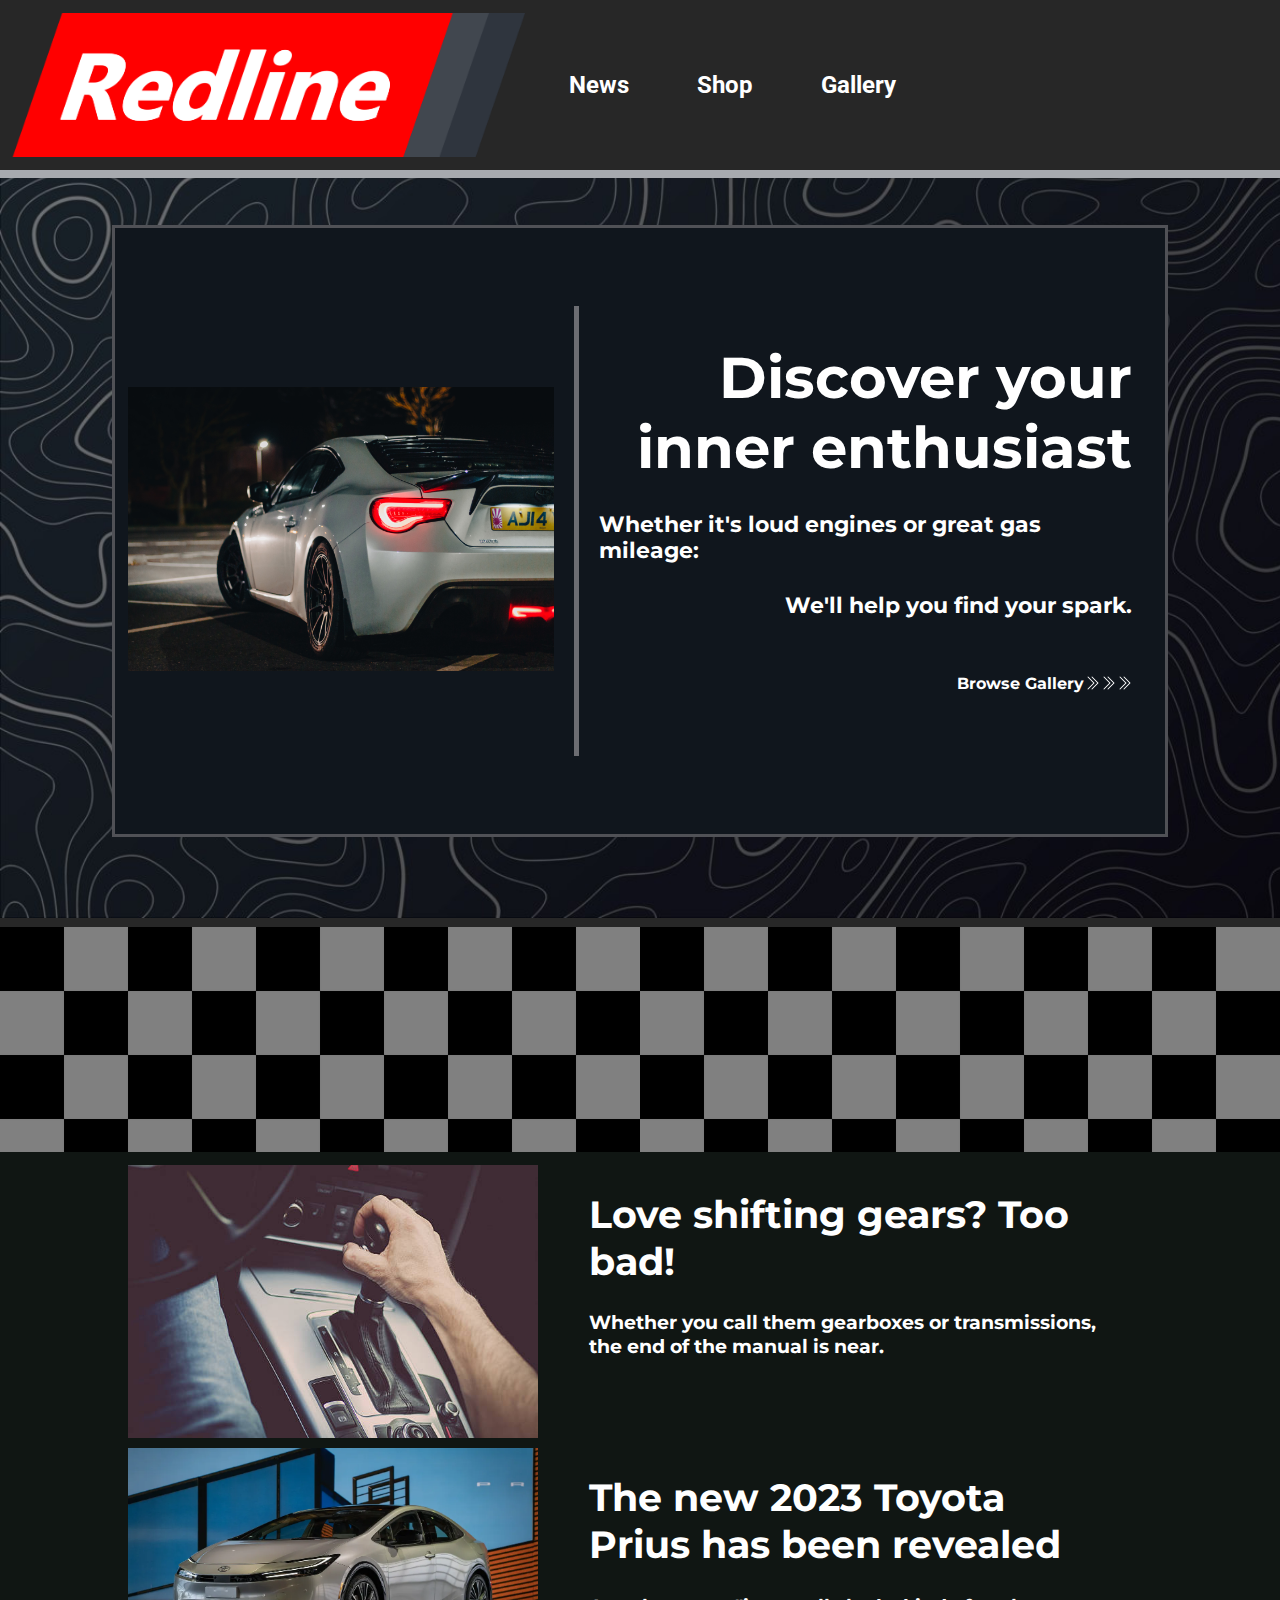
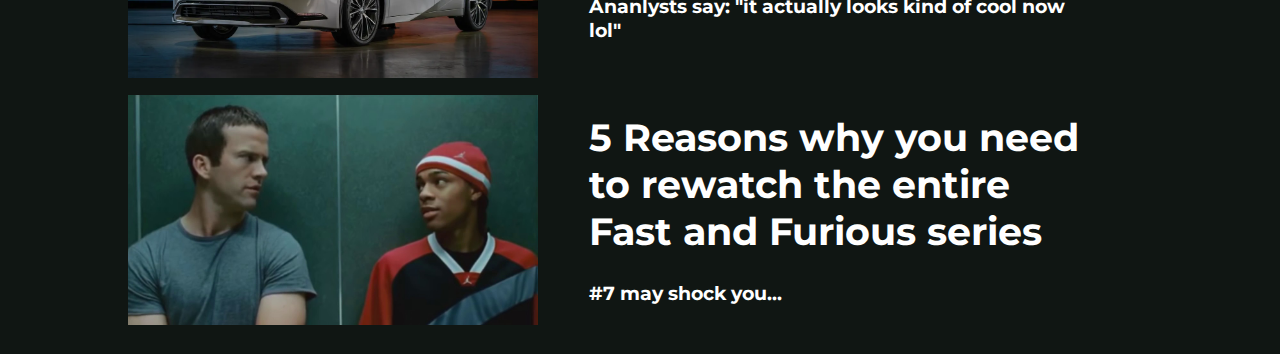
==== index.html @ ffc61d94 "fixing folder nonsense" ====
<!DOCTYPE HTML>
<html lang="en">
  
<head>

  <meta charset="utf-8">
  <meta name="viewport" content="width=device-width,
        initial-scale-1">
  <title>Redline - News, Parts, Accessories, and Culture</title>
  <link rel="stylesheet" href="css/index-styles.css">
  <link rel="stylesheet" href="css/news-styles.css">
  <link rel="stylesheet" href="https://fonts.googleapis.com/css?family=Montserrat">
  <link rel="stylesheet" href="https://fonts.googleapis.com/css?family=Roboto">
  <link rel="icon" type="image/x-icon" href="../WashingtonCAFinal/images/turbo.ico">

</head>

<body class="body">
    
<header class="nav">

  

    <a class="nav-logo-container" href="index.html">
      <img class="nav-logo" src="../WashingtonCAFinal/images/logo2.png" href="index.html" alt="logo">
      <img class="nav-logo-alt" src="../WashingtonCAFinal/images/logo_long.png" alt="logo">
    </a>
    <div class="links">
      <a class="nav-text" href="#news-section">News</a>
      <a class="nav-text" href="shop.html">Shop</a> 
      <a class="nav-text" href="gallery.html">Gallery</a> 
    </div>
    

</header>

<main class="main">

  <div class="nav-bar-behind"></div>


  <div class="content">
    <div class="content-main">
      <div class="content-main-image-container">
        <img class="content-main-image" src="../WashingtonCAFinal/images/home/rear.jpg" alt="rear view of sports car">
      </div>

      <div class="spacer"></div>

      <section class="content-main-text-container">
        
          <h1 class="content-main-text">Discover your inner enthusiast</h1>
        
        
          <div class="content-main-text2">
            <h4 >Whether it's loud engines or great gas mileage: </h4>
          <h4 style="text-align: right;">We'll help you find your spark.</h4>
          </div>
          
        
        
          <a href="gallery.html" class="content-main-text3">
            <h5 class="a">Browse Gallery</h5>
            <img class="browse b" src="../WashingtonCAFinal/images/home/chevron-double-right.svg" alt="arrow">
            <img class="browse b" src="../WashingtonCAFinal/images/home/chevron-double-right.svg" alt="arrow">
            <img class="browse b" src="../WashingtonCAFinal/images/home/chevron-double-right.svg" alt="arrow">
          </a>
        
        </section>
    </div>
  </div>

</main>

<div class=" chequered" id="news-section"></div>

<main class="news">
  <div class="news-content">
    <div class="item">
      <img class="item-image" src="../WashingtonCAFinal/images/news/gear.jpg" alt="Dashboard Gauges">
      <section class="item-info">
        <h1>Love shifting gears? Too bad!</h1>
        <h4>Whether you call them gearboxes or transmissions, the end of the manual is near.</h4>
      </section>
    </div>  

    <div class="item">
      <img class="item-image" src="../WashingtonCAFinal/images/news/prius.webp" alt="Turbocharger">
      <section class="item-info">
        <h1>The new 2023 Toyota Prius has been revealed</h1>
        <h4>Ananlysts say: "it actually looks kind of cool now lol"</h4>
      </section>
    </div>

    <div class="item">
      <img class="item-image" src="../WashingtonCAFinal/images/news/donkey_kong.jpg" alt="Infotainment screen">
      <section class="item-info">
        <h1>5 Reasons why you need to rewatch the entire Fast and Furious series</h1>
        <h4>#7 may shock you...</h4>
      </section>
    </div>  

    
  </div>
</main>

</body>

</html>
---- css/index-styles.css ----
.body {
    height: 100vh;
    margin: 0;
    display: block;
    background-color: rgb(39, 39, 39);
    overflow-x: hidden;
          
}

.nav-bar-behind {
    height: 16vh;
}

.nav {
    background-color: rgb(39, 39, 39);
    display: flex;
    align-items: center;
    overflow: hidden;
    position: fixed;
    z-index: 1;
    

    width: 100%;
    height: 16vh;
    padding-bottom: 1%;
    padding-top: 1%;

    border-bottom-style: solid;
    border-bottom-width: .5em;
    border-color: rgb(167,170,175);
    
}

.links {
    display: flex;
    flex-direction: row;
        
}


.nav-logo-container {
    height: 100%;
    padding: 10px;
    
}

.nav-logo {
    height: 100%;
    width: auto;
}

.nav-logo-alt {
    display: none;
}

.nav-text {
    padding: 1em;
    margin: 10px;
    height: 20%;
    width: fit-content;

    text-decoration: none;
    font-family: 'Roboto';
    font-weight: bolder;
    font-size: 1.5em;
    color: white;
    transition: color 200ms ease-out 100ms;

    display: flex;
    align-items: center;
}


.nav-text:hover {
    color: rgb(167,170,175);
}

.nav-text:focus {
    color: rgb(133, 133, 133);
}

.nav-text:active {
    color: red;
}

.main {
    align-self: flex-end;
    height: 86vh;
    width: 100vw;
}

.content {
    height: 100%;
    width: 100%;
    display: flex;
    align-items: center;
    justify-content: center;

    grid-template-columns: 3;

    background-image: url(../images/home/topo2.jpg);
    background-repeat: no-repeat;
    background-size: cover;
    
}

.content-main {
    height: 75%;
    width: 80%;
    overflow: hidden;
    

    display: flex;
    align-items: center;
    justify-content: space-between;

    border-style: solid;
    border-width: .2em;
    border-color: rgb(80,81,86);

    


    background-color: rgb(16, 22, 29);
}

.content-main-image-container {
    height: 50vh;
    width: fit-content;
    border-color: rgb(108,109,114);
}

.content-main-image {
    height: 100%;
    width: 100%;
}



.spacer {
    height: 50vh;
    width: 5px;
    background-color: rgb(108,109,114);
    margin-left: 2%;
}

.content-main-text-container {
    height: 50vh;
    width: 50%;
    padding-left: 2%;
    padding-right: 2%;

    display: flex;
    flex-direction: column;
    justify-content: space-between; 

    color: white;
}

.content-main-text {
    
    display: flex;
    align-items: center;
    text-align: right;
    
    margin: 0;

    font-size: 4.5vw;
    font-family: 'Montserrat';
}

.content-main-text2 {

    display: block;
    justify-content: end;
    text-align: left;

    font-family: 'Montserrat';
    font-weight: 100;
    font-size: 1.7vw;
}

.content-main-text3 {

    display: inline-flex;
    justify-content: end;
    text-align: left;
    overflow-wrap: normal;

    margin: 0;

    font-family: 'Montserrat';
    font-weight: 100;
    font-size: 1.5vw;
    text-decoration: none;
    color: white;
}

.browse { 
    align-self: center;
    height: 30%;
    filter: invert(100%);

}

.a:hover {
    color: rgb(167,170,175);
}

.a:focus {
    color: rgb(153,153,153);
}

.a:active {
    color: red;
}

.b:hover {
    filter:invert(65%);
}

.b:focus {
    filter: invert(45%);
}


@media only screen and (max-width:  1600px) {
    
    .content-main {
        height: 75%;
        width: 80%;
        padding: 1%;
    
        display: inline-flex;
        align-items: center;
        justify-content: space-between;
    
        border-style: solid;
        border-width: .2em;
        border-color: rgb(80,81,86);
    
        background-color: rgb(16, 22, 29);
    }

    .content-main-image-container {
        height: fit-content;
        width: 45%;
    }

    

    .content-main-text-container {
        height: fit-content;
        width: 45vw;
        padding-left: 2%;
        padding-right: 2%;
    
        display: flex;
        flex-direction: column;
        justify-content: space-evenly;  
    
        color: white;
    }

}

@media only screen and (max-width:  900px) {

    .nav-logo-container {
        width: auto;
        height: 80%;
    }

    .nav-logo {
        width: 100%;
        height: 100%;
    }

    .content-main-text3 {
        font-size: 1.8em;
    }

    

}

@media only screen and (max-width:  688px) {

    .body {
        display: inline-flex;
        flex-direction: column;
        justify-content: space-between;
        background-color:  rgb(39, 39, 39);
    }
   
    .nav {
        width: 100vw;
        height: 20%;
        padding-top: 4%;
        display: inline-block;
    }

    .nav-logo-container {
        width: 10%;
        height: 15%;
    }

    .links {
        display: flex;
        justify-content: center;
        width: 100%;
        height: 10vh;
    }
    
    .nav-logo {
        display: none;
    }

    .nav-logo-alt {
        height: 50%;
        width: fit-content;
        display: inline;
    }
    
    .nav-text {
        height: 0; 
        font-size: 100%;
    }

    .main {
        height: 100vh;
        width: 100vw;
        margin-top: 5%;
    }
    
    .content-main {
        height: 80vh;
        width: 80%;
        padding: 1%;
    
        display: flex;
        flex-direction: column;
        justify-content: space-between;
        
        grid-template-rows: 1fr, 1fr;
    
        border-style: solid;
        border-width: .2em;
        border-color: rgb(80,81,86);
    
        background-color: rgb(16, 22, 29);
    }

    .spacer {
        height: 0;
        width: 0;
    }

    .content-main-image-container {
        height:50%;
        width: fit-content;
        padding-bottom: 5%;

    }


    .content-main-text-container {
        height: 55%;
        width: 90%;
        padding-left: 2%;
        padding-right: 2%;
    
        display: flex;
        flex-direction: column;
        align-content: flex-start;  
 
        font-size: 1.7em;
        color: white;
    }

    .content-main-text {
        font-size: 1.2em;
        text-align: left;
        
    }

    .content-main-text2 {
        font-size: .6em;
        
    }

    .content-main-text3 {
        font-size: .7em;
    }

}
---- css/news-styles.css ----
.chequered {
    margin-top: 17vh;
   display: block;
   height: 25%;
   background-image: url(../images/home/checkered.png);
   background-size: 50%;
   filter: brightness(50%);
}

.news {
    display: flex;
    justify-content: center;
    width: 100vw;
    height: fit-content;
    background-color: rgb(16, 22, 19);
 }

 .news-content {
    width: 80%;
    height: 100%;
    padding: 1%;
    display: flex;
    flex-direction: column;
    justify-content: space-around;
    background-color: rgb(16, 22, 19);
}

.item {
    display: flex;
    flex-direction: row;
    padding-bottom: 1%;
}

.item-image {
    width: 40%;
    height: fit-content;
    justify-self: center;
    align-self: center;
}

.item-info {
    width: 50%;
    color: white;
    padding-left: 5%;
    text-align: left;
    font-family: 'Montserrat';
    font-size: 1.5rem;
}

@media only screen and (max-width:  1620px) {
    
    .item-info {
        width: 50%;
        font-size: 1.2em;
    }

}

@media only screen and (max-width:  1240px) {

   
    .item-info {
        width: 70%;
        font-size: 1em;
    }
    

}

@media only screen and (max-width:  900px) {

   
    .item-info {
        width: 70%;
        font-size: 1em;
    }
    

}

@media only screen and (max-width:  688px) {

    .news {
        display: flex;
    }

    .item-info {
        width: 75%;
        font-size: .8em;
    }

   
    .news {
        display: flex;
        justify-content: center;
        background-color: rgb(16, 22, 19);
     }

    .news-content {
        width: 80%
        
    }
}
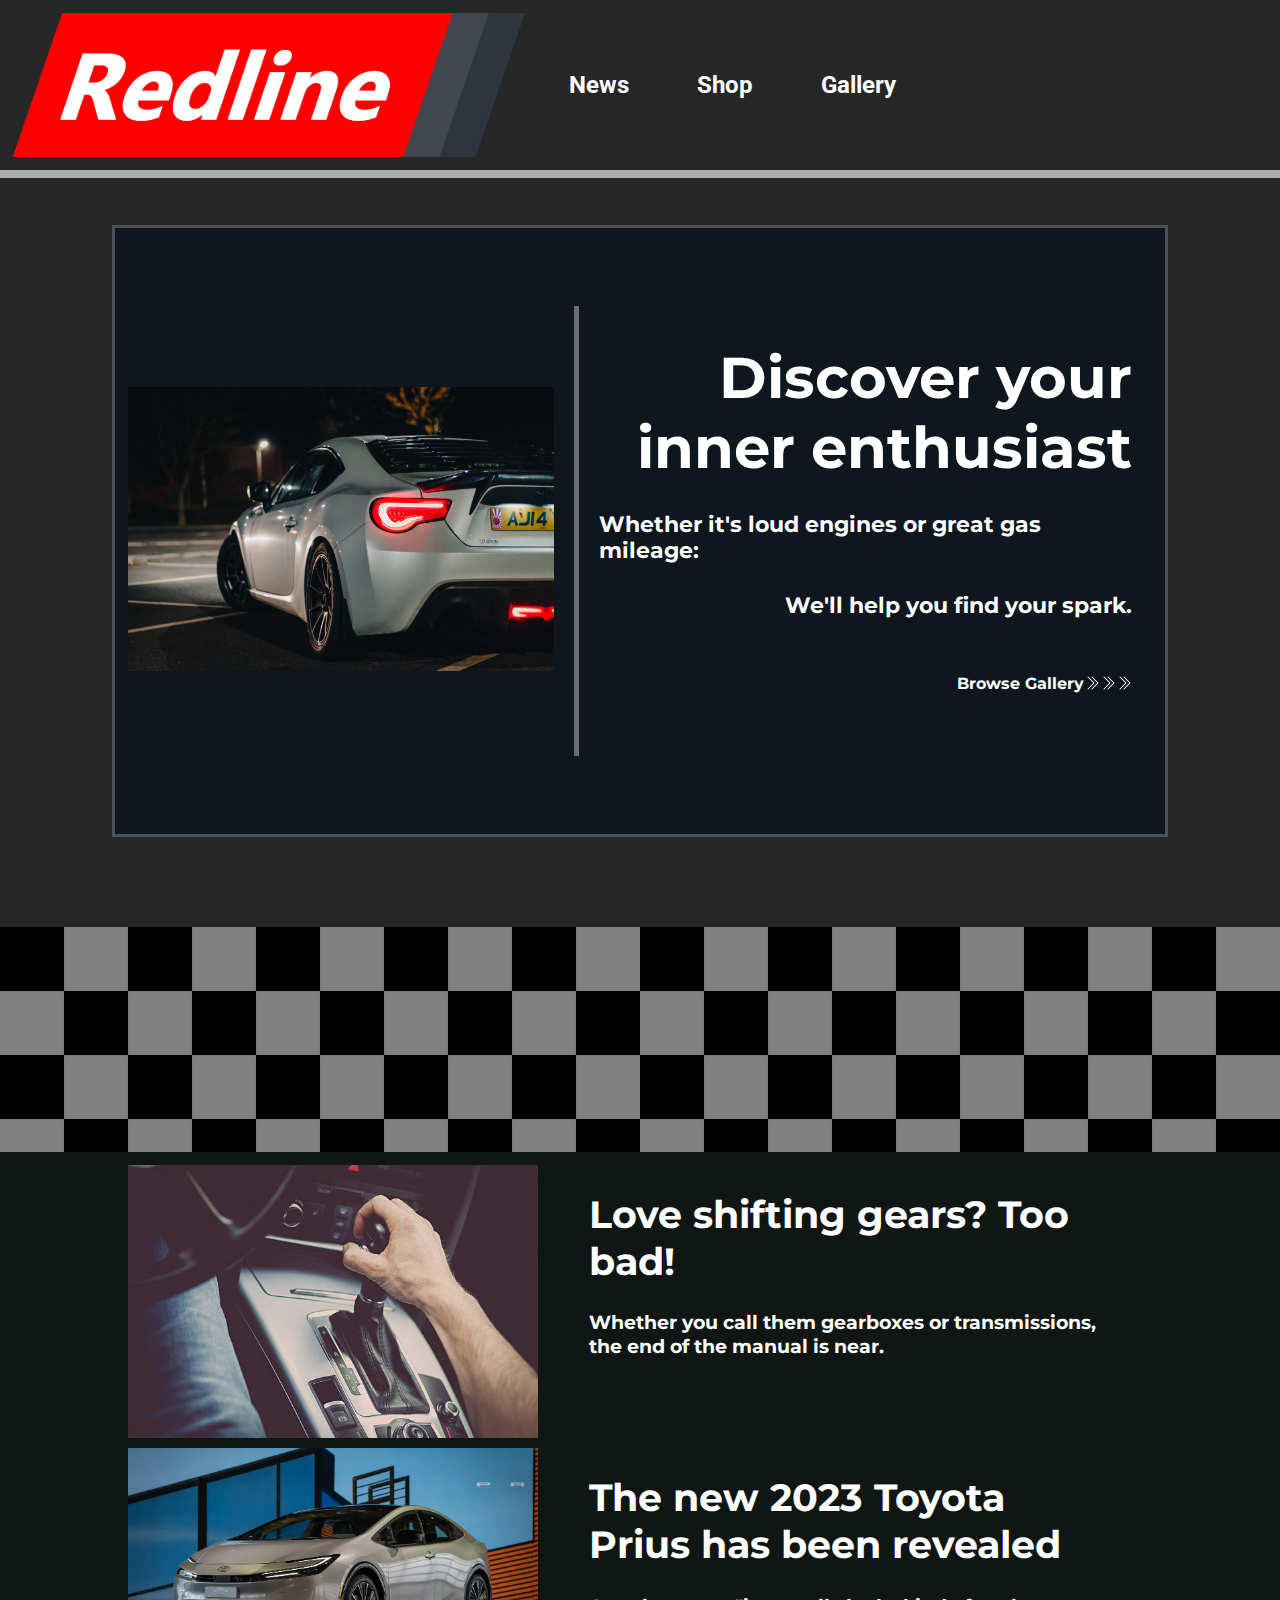
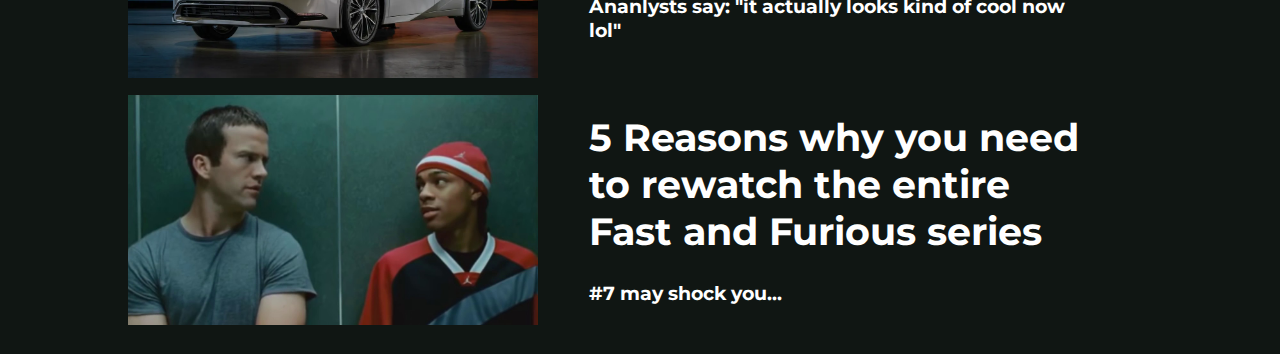
==== commit 48881deb: "fixing images" ====
--- a/index.html
+++ b/index.html
@@ -11,7 +11,7 @@
   <link rel="stylesheet" href="css/news-styles.css">
   <link rel="stylesheet" href="https://fonts.googleapis.com/css?family=Montserrat">
   <link rel="stylesheet" href="https://fonts.googleapis.com/css?family=Roboto">
-  <link rel="icon" type="image/x-icon" href="../WashingtonCAFinal/images/turbo.ico">
+  <link rel="icon" type="image/x-icon" href=".images/turbo.ico">
 
 </head>
 
@@ -22,8 +22,8 @@
   
 
     <a class="nav-logo-container" href="index.html">
-      <img class="nav-logo" src="../WashingtonCAFinal/images/logo2.png" href="index.html" alt="logo">
-      <img class="nav-logo-alt" src="../WashingtonCAFinal/images/logo_long.png" alt="logo">
+      <img class="nav-logo" src="images/logo2.png" href="index.html" alt="logo">
+      <img class="nav-logo-alt" src="images/logo_long.png" alt="logo">
     </a>
     <div class="links">
       <a class="nav-text" href="#news-section">News</a>
@@ -42,7 +42,7 @@
   <div class="content">
     <div class="content-main">
       <div class="content-main-image-container">
-        <img class="content-main-image" src="../WashingtonCAFinal/images/home/rear.jpg" alt="rear view of sports car">
+        <img class="content-main-image" src="images/home/rear.jpg" alt="rear view of sports car">
       </div>
 
       <div class="spacer"></div>
@@ -61,9 +61,9 @@
         
           <a href="gallery.html" class="content-main-text3">
             <h5 class="a">Browse Gallery</h5>
-            <img class="browse b" src="../WashingtonCAFinal/images/home/chevron-double-right.svg" alt="arrow">
-            <img class="browse b" src="../WashingtonCAFinal/images/home/chevron-double-right.svg" alt="arrow">
-            <img class="browse b" src="../WashingtonCAFinal/images/home/chevron-double-right.svg" alt="arrow">
+            <img class="browse b" src="images/home/chevron-double-right.svg" alt="arrow">
+            <img class="browse b" src="images/home/chevron-double-right.svg" alt="arrow">
+            <img class="browse b" src="images/home/chevron-double-right.svg" alt="arrow">
           </a>
         
         </section>
@@ -77,7 +77,7 @@
 <main class="news">
   <div class="news-content">
     <div class="item">
-      <img class="item-image" src="../WashingtonCAFinal/images/news/gear.jpg" alt="Dashboard Gauges">
+      <img class="item-image" src="images/news/gear.jpg" alt="Dashboard Gauges">
       <section class="item-info">
         <h1>Love shifting gears? Too bad!</h1>
         <h4>Whether you call them gearboxes or transmissions, the end of the manual is near.</h4>
@@ -85,7 +85,7 @@
     </div>  
 
     <div class="item">
-      <img class="item-image" src="../WashingtonCAFinal/images/news/prius.webp" alt="Turbocharger">
+      <img class="item-image" src="images/news/prius.webp" alt="Turbocharger">
       <section class="item-info">
         <h1>The new 2023 Toyota Prius has been revealed</h1>
         <h4>Ananlysts say: "it actually looks kind of cool now lol"</h4>
@@ -93,7 +93,7 @@
     </div>
 
     <div class="item">
-      <img class="item-image" src="../WashingtonCAFinal/images/news/donkey_kong.jpg" alt="Infotainment screen">
+      <img class="item-image" src="images/news/donkey_kong.jpg" alt="Infotainment screen">
       <section class="item-info">
         <h1>5 Reasons why you need to rewatch the entire Fast and Furious series</h1>
         <h4>#7 may shock you...</h4>
--- a/css/index-styles.css
+++ b/css/index-styles.css
@@ -98,7 +98,7 @@
 
     grid-template-columns: 3;
 
-    background-image: url(../images/home/topo2.jpg);
+    background-image: url(images/home/topo2.jpg);
     background-repeat: no-repeat;
     background-size: cover;
     
